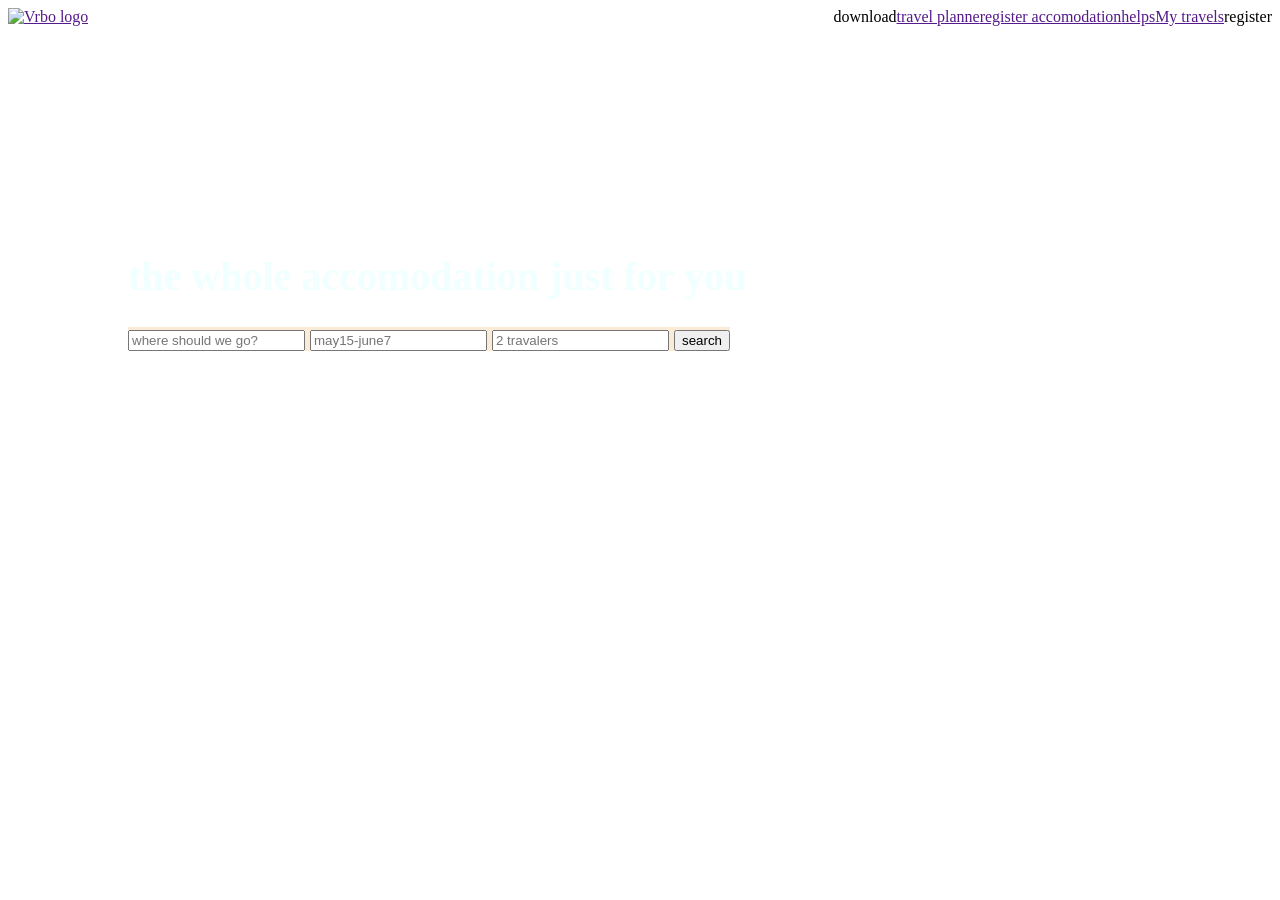
==== webclone.html @ 26981d4a "updqting the code" ====
<!DOCTYPE html>
<html lang="en">
<head>
  <meta charset="UTF-8">
  <meta name="viewport" content="width=device-width, initial-scale=1.0">
  <link rel="stylesheet" href="webclone.css">
  <title>Document</title>
</head>
<body>
<div>
  <header>
    <div>
      <section>
          <div class="head2">
            <a class="" href="">
              <img src="https://www.fewo-direkt.de/_dms/header/logo.svg?locale=de_DE&amp;siteid=9003020&amp;2&amp;6f9ec7db" alt="Vrbo logo">
            </a> 
            <div></div>
            <div class="head3">
              <div class="download">download</div>
              <a href=""> travel planne </a>
              <a href=""> register accomodation </a>
              <a href=""> helps </a>
              <a href=""> My travels </a>
              <div class="register">register</div>
            </div>
          </div>
      </section>
      <div class="pic">
        <div class="bimg">
         <div class="left-text">
        <h1>the whole accomodation just for you</h1>
         </div>
         <div class="box">
          <input type="text" placeholder="where should we go?">
          <input type="text" placeholder="may15-june7">
          <input type="text" placeholder="2 travalers">
          <button type="">search</button>
         </div>
         </div>
      </div>

    </div>
  </header>

</div>
</body>
</html>
---- webclone.css ----
.head2{
display: flex;
align-items:center ;
justify-content: space-between;
} 
.head3{
display: flex;
justify-content: space-between;
align-items:center ;
margin-left: 50px;
} 
.bimg {
  background-image: url('https://forever.travel-assets.com/flex/flexmanager/images/2025/03/24/VRBO_APFT2_BARCELONA_THERIN_HOUSE_2_4605_1.png?impolicy=fcrop&w=1920&h=580&q=medium');
  width: 100%;
  height: 500px;
  background-size: cover;
  background-position: center;
  background-repeat: no-repeat;
}
.left-text {
  color: azure;
  margin-left: 120px;
  padding-top: 200px;
  font-size: 20px;
}
.box{
  margin-left: 120px;
  font-size: 20px;
  background-color: antiquewhite;
  display: inline-block;
}
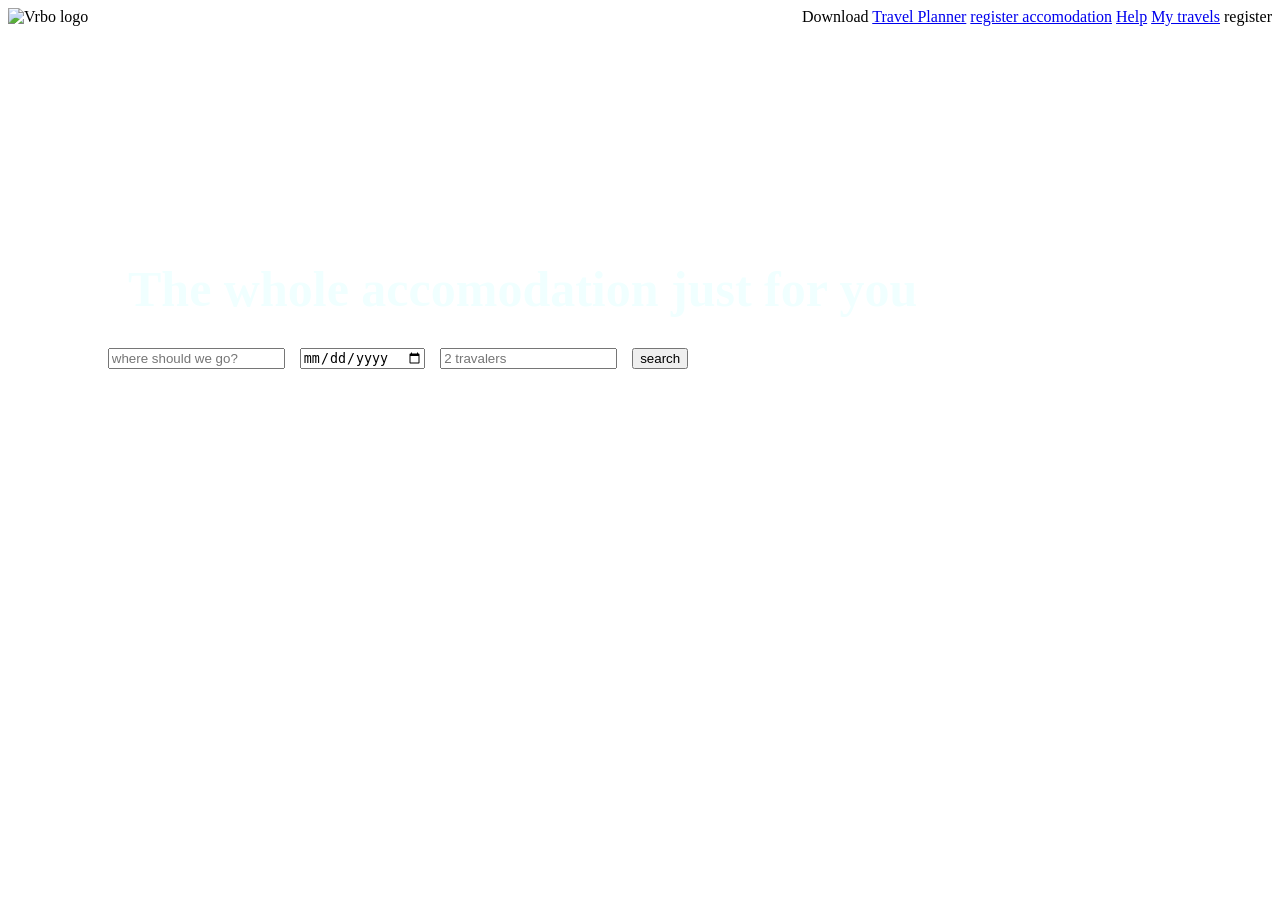
==== commit 32461543: "Ton message de commit ici" ====
--- a/webclone.html
+++ b/webclone.html
@@ -4,36 +4,36 @@
   <meta charset="UTF-8">
   <meta name="viewport" content="width=device-width, initial-scale=1.0">
   <link rel="stylesheet" href="webclone.css">
+ <link href="https://fonts.googleapis.com/css2?family=Roboto:wght@300;400;500;700&display=swap" rel="stylesheet">
+    <link href="https://fonts.googleapis.com/icon?family=Material+Icons" rel="stylesheet">
   <title>Document</title>
 </head>
 <body>
-<div>
   <header>
     <div>
       <section>
           <div class="head2">
-            <a class="" href="">
+            <a>
               <img src="https://www.fewo-direkt.de/_dms/header/logo.svg?locale=de_DE&amp;siteid=9003020&amp;2&amp;6f9ec7db" alt="Vrbo logo">
             </a> 
-            <div></div>
-            <div class="head3">
-              <div class="download">download</div>
-              <a href=""> travel planne </a>
-              <a href=""> register accomodation </a>
-              <a href=""> helps </a>
-              <a href=""> My travels </a>
-              <div class="register">register</div>
-            </div>
+            <nav>
+        <span class="nav.download">Download</span>
+        <a class="nav.item" href="none">Travel Planner</a>
+        <a class="nav.item" href="none">register accomodation</a>
+        <a class="nav.item" href="none">Help</a>
+        <a class="nav.item" href="none">My travels</a>
+        <span class="nav-item register-btn">register</span>
+      </nav>
           </div>
       </section>
       <div class="pic">
         <div class="bimg">
          <div class="left-text">
-        <h1>the whole accomodation just for you</h1>
+        <h1 class="h1">The whole accomodation just for you</h1>
          </div>
          <div class="box">
           <input type="text" placeholder="where should we go?">
-          <input type="text" placeholder="may15-june7">
+          <input type="date" placeholder="may15-june7">
           <input type="text" placeholder="2 travalers">
           <button type="">search</button>
          </div>
@@ -42,7 +42,5 @@
 
     </div>
   </header>
-
-</div>
 </body>
 </html>
--- a/webclone.css
+++ b/webclone.css
@@ -3,12 +3,11 @@
 align-items:center ;
 justify-content: space-between;
 } 
-.head3{
-display: flex;
-justify-content: space-between;
-align-items:center ;
-margin-left: 50px;
-} 
+.navigation-bar {
+  display: flex;
+  gap: 20px;
+  align-items: center;
+}
 .bimg {
   background-image: url('https://forever.travel-assets.com/flex/flexmanager/images/2025/03/24/VRBO_APFT2_BARCELONA_THERIN_HOUSE_2_4605_1.png?impolicy=fcrop&w=1920&h=580&q=medium');
   width: 100%;
@@ -23,9 +22,30 @@
   padding-top: 200px;
   font-size: 20px;
 }
+h1{
+  font-size:50px ;
+  margin-bottom:30px;
+  font-weight:650 
+  
+}
 .box{
-  margin-left: 120px;
-  font-size: 20px;
-  background-color: antiquewhite;
-  display: inline-block;
+  display:flex;
+  border: none;
+  padding-left: 170px;
+  border-radius: 6px;
+  width: 200px;
+  text-align: center;
+  color: white;
+  font-size:50px ;
+  margin-left: 120px;  
+  gap: 15px;
+  justify-content: center;
+  size: 100px;
+}
+.pic{
+  height: 500px;
+  display: flex;
+  align-items: center;
+  justify-content: center;
+
 }
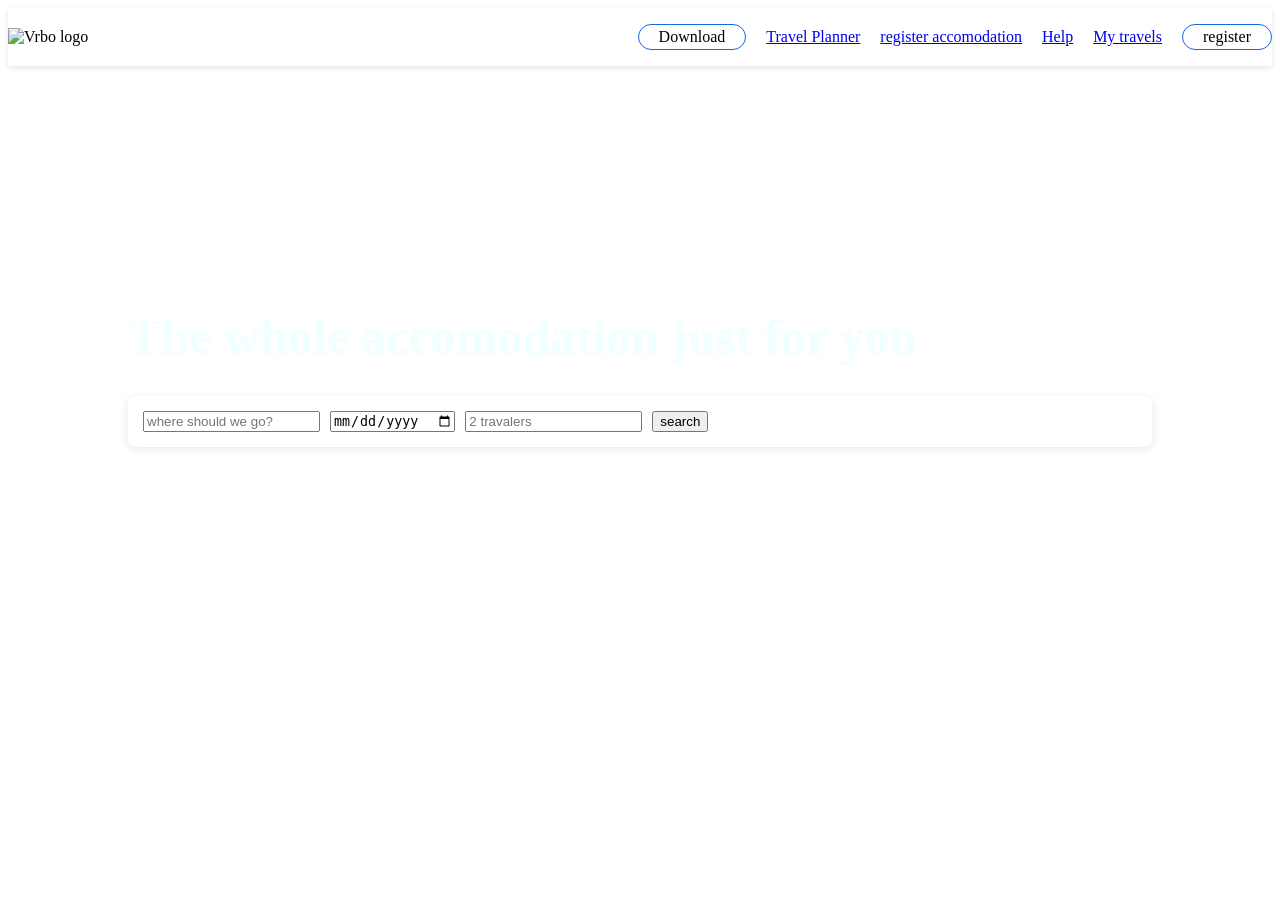
==== commit df2328c5: "Today" ====
--- a/webclone.html
+++ b/webclone.html
@@ -4,28 +4,34 @@
   <meta charset="UTF-8">
   <meta name="viewport" content="width=device-width, initial-scale=1.0">
   <link rel="stylesheet" href="webclone.css">
- <link href="https://fonts.googleapis.com/css2?family=Roboto:wght@300;400;500;700&display=swap" rel="stylesheet">
-    <link href="https://fonts.googleapis.com/icon?family=Material+Icons" rel="stylesheet">
-  <title>Document</title>
+  <link href="https://fonts.googleapis.com/css2?family=Roboto:wght@300;400;500;700&display=swap" rel="stylesheet">
+  <link href="https://fonts.googleapis.com/icon?family=Material+Icons" rel="stylesheet">
+  <link rel="shortcut icon" href="./images/favicon.ico" type="image/x-icon" />
+  <link rel="preconnect" href="https://fonts.googleapis.com" />
+  <link rel="preconnect" href="https://fonts.gstatic.com" crossorigin />
+  <link  href="https://fonts.googleapis.com/css2?family=Outfit:wght@100..900&display=swap" rel="stylesheet"/>
+  <link rel="stylesheet"  href="https://cdnjs.cloudflare.com/ajax/libs/font-awesome/6.5.0/css/all.min.css"/>
+  <title>FeWo-direkt</title>
 </head>
 <body>
-  <header>
-    <div>
-      <section>
-          <div class="head2">
+  <header class="header">
+    <div class="container">
+          <div class="logo">
             <a>
               <img src="https://www.fewo-direkt.de/_dms/header/logo.svg?locale=de_DE&amp;siteid=9003020&amp;2&amp;6f9ec7db" alt="Vrbo logo">
-            </a> 
-            <nav>
-        <span class="nav.download">Download</span>
+            </a>
+          </div> 
+        <nav class="navigation-bar">
+        <span class="navdownload">Download</span>
         <a class="nav.item" href="none">Travel Planner</a>
         <a class="nav.item" href="none">register accomodation</a>
         <a class="nav.item" href="none">Help</a>
         <a class="nav.item" href="none">My travels</a>
-        <span class="nav-item register-btn">register</span>
-      </nav>
-          </div>
-      </section>
+        <span class="navbtn">register</span>
+        </nav>
+    </div>
+  </header>
+<section>
       <div class="pic">
         <div class="bimg">
          <div class="left-text">
@@ -39,8 +45,6 @@
          </div>
          </div>
       </div>
-
-    </div>
-  </header>
+</section>
 </body>
 </html>
--- a/webclone.css
+++ b/webclone.css
@@ -1,13 +1,39 @@
-.head2{
-display: flex;
+.logo{
+/*display: flex;
 align-items:center ;
 justify-content: space-between;
+*/
 } 
+.header {
+  background-color: #fff;
+  box-shadow: 0 2px 5px rgba(0, 0, 0, 0.1);
+  position: sticky;
+  top: 0;
+  z-index: 1000;
+}
+.container{
+ display: flex;
+ justify-content: space-between;
+ align-items: center;
+ padding: 1rem 0;
+}
 .navigation-bar {
   display: flex;
   gap: 20px;
   align-items: center;
+
 }
+.navbtn {
+  border: 1px solid #1668e3;
+  padding: 3px 20px;
+  border-radius: 5rem;
+}
+.navdownload {
+  border: 1px solid #1668e3;
+  padding: 3px 20px;
+  border-radius: 5rem;
+}
+/* section*/
 .bimg {
   background-image: url('https://forever.travel-assets.com/flex/flexmanager/images/2025/03/24/VRBO_APFT2_BARCELONA_THERIN_HOUSE_2_4605_1.png?impolicy=fcrop&w=1920&h=580&q=medium');
   width: 100%;
@@ -29,18 +55,16 @@
   
 }
 .box{
-  display:flex;
-  border: none;
-  padding-left: 170px;
-  border-radius: 6px;
-  width: 200px;
-  text-align: center;
-  color: white;
-  font-size:50px ;
-  margin-left: 120px;  
-  gap: 15px;
-  justify-content: center;
-  size: 100px;
+   background-color: white;
+  border-radius: 8px;
+  padding: 15px;
+  display: flex;
+  gap: 10px;
+  max-width: 1176px;
+  margin-left: 120px;
+  margin-right: 120px;
+  box-shadow: 0 2px 10px rgba(0, 0, 0, 0.1);
+  
 }
 .pic{
   height: 500px;
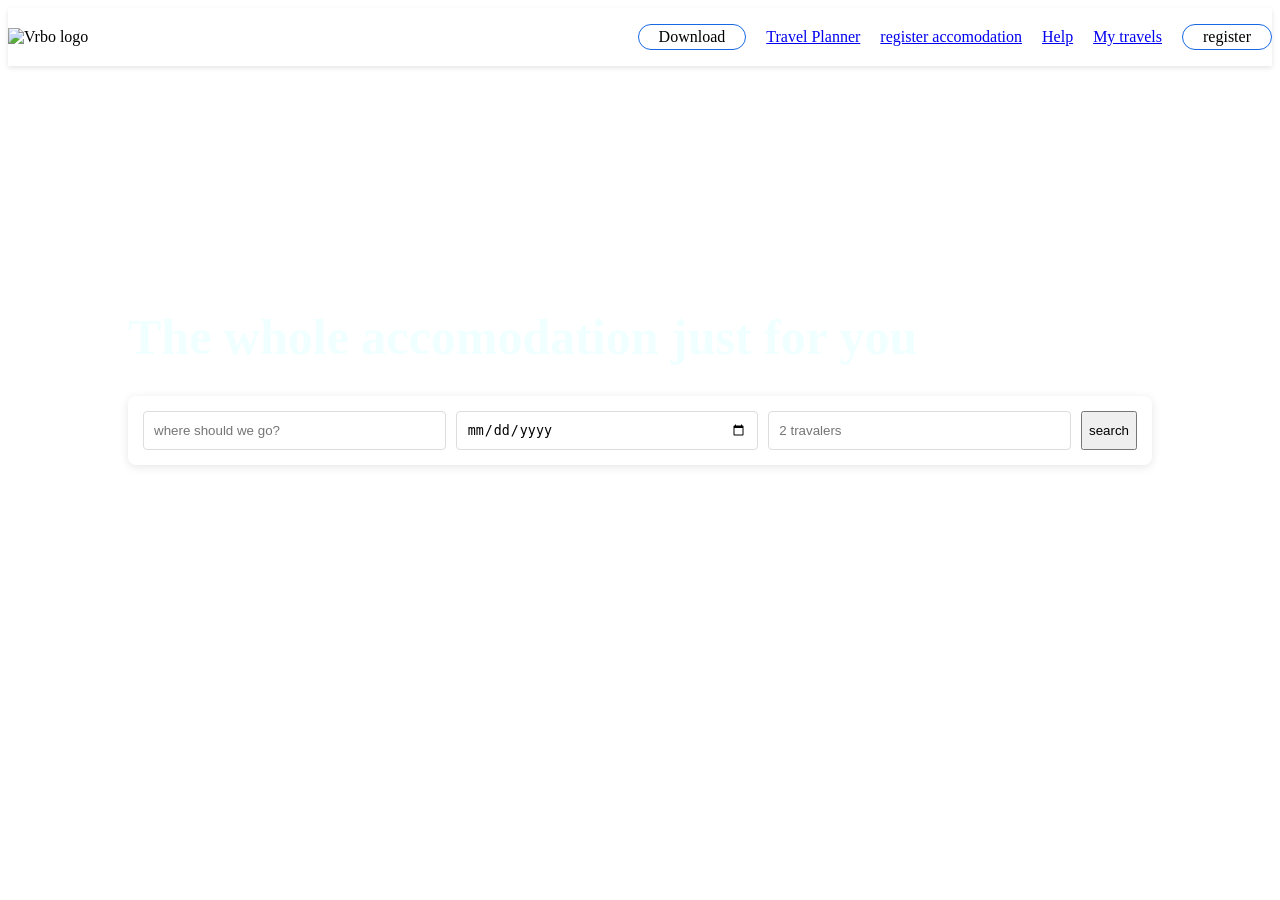
==== commit 71968e65: "Today" ====
--- a/webclone.html
+++ b/webclone.html
@@ -38,9 +38,9 @@
         <h1 class="h1">The whole accomodation just for you</h1>
          </div>
          <div class="box">
-          <input type="text" placeholder="where should we go?">
-          <input type="date" placeholder="may15-june7">
-          <input type="text" placeholder="2 travalers">
+          <input type="text" class="input" placeholder="where should we go?">
+          <input type="date" class="input" placeholder="may15-june7">
+          <input type="text" class="input" placeholder="2 travalers">
           <button type="">search</button>
          </div>
          </div>
--- a/webclone.css
+++ b/webclone.css
@@ -22,6 +22,12 @@
   gap: 20px;
   align-items: center;
 
+}
+.input{
+  padding: 10px;
+  border: 1px solid #ddd;
+  border-radius: 4px;
+  width: 3000px;
 }
 .navbtn {
   border: 1px solid #1668e3;
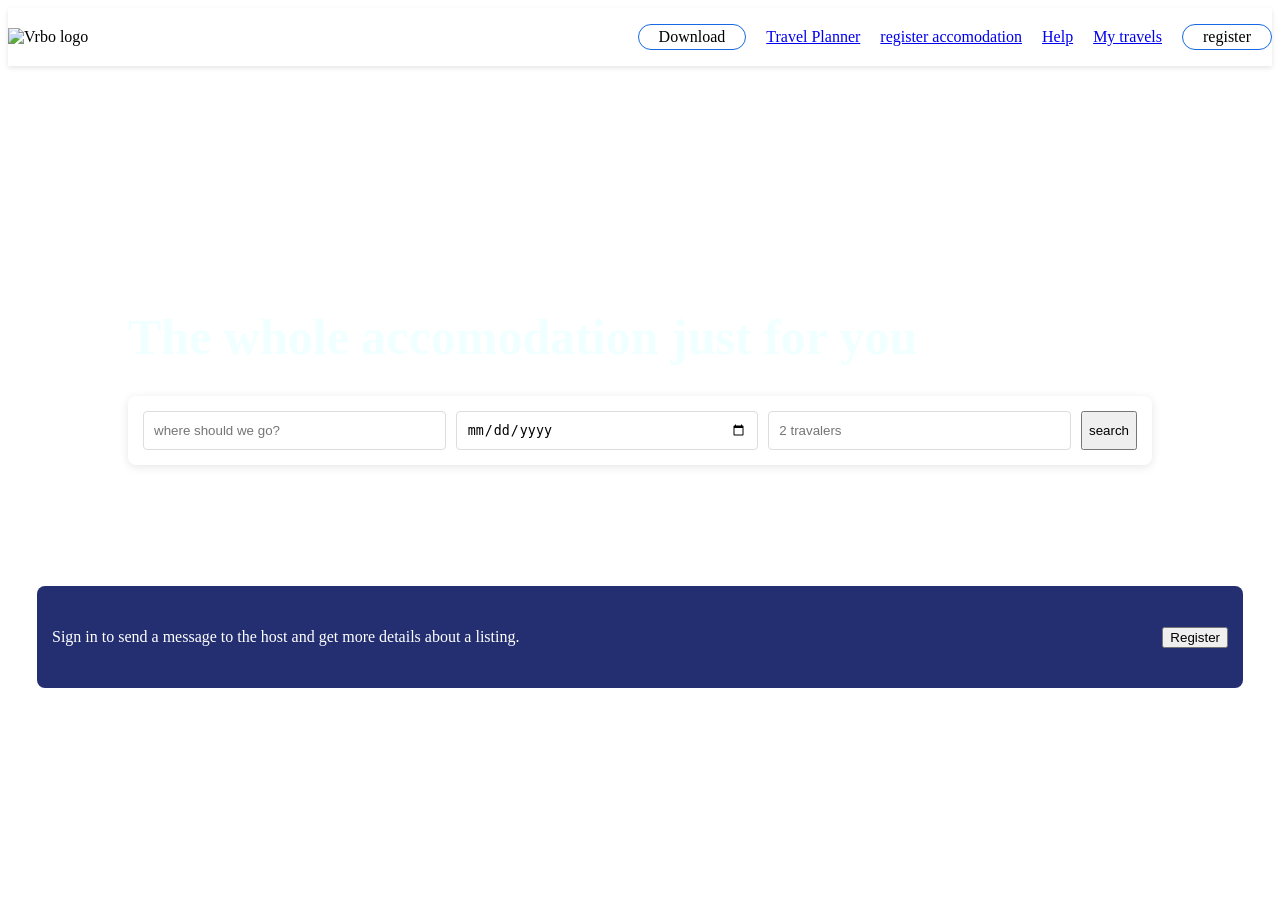
==== commit 9af5ae0f: "Today" ====
--- a/webclone.html
+++ b/webclone.html
@@ -46,5 +46,11 @@
          </div>
       </div>
 </section>
+<div class="signin">
+  <div class="log">
+    <p>Sign in to send a message to the host and get more details about a listing.</p>
+    <button class="btnlog">Register</button>
+  </div>
+</div>
 </body>
 </html>
--- a/webclone.css
+++ b/webclone.css
@@ -78,4 +78,16 @@
   align-items: center;
   justify-content: center;
 
+}
+.log {
+  background-color: #232f71;
+  color: #fff;
+  padding: 15px;
+  border-radius: 8px;
+  margin: 20px auto;
+  max-width: 1176px;
+  height: 72px;
+  display: flex;
+  justify-content: space-between;
+  align-items: center;
 }
